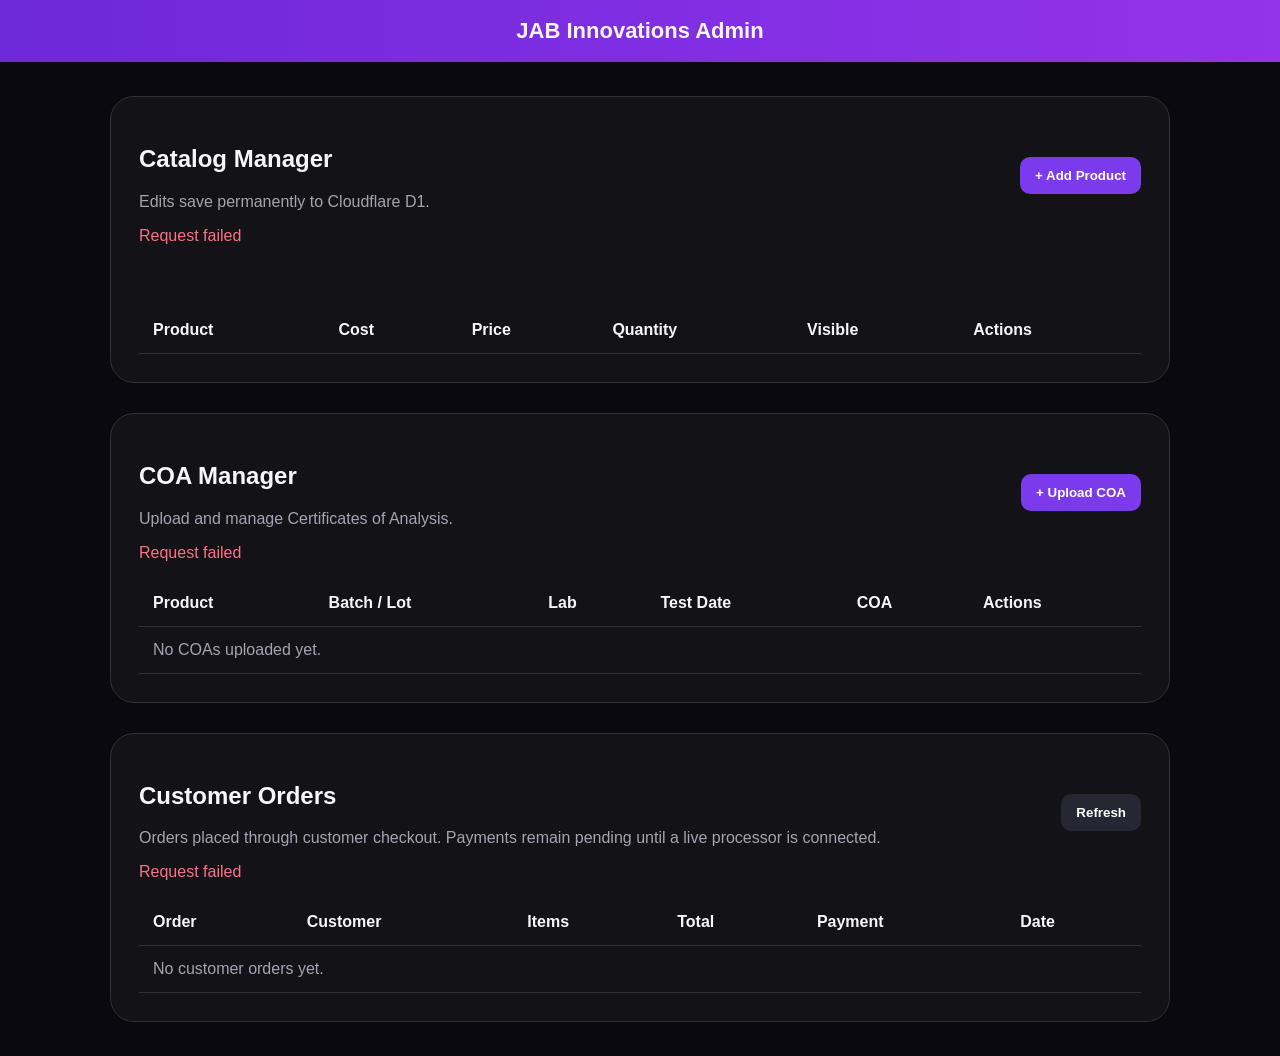
==== admin.html @ 530ba644 "Add files via upload" ====
<!doctype html>
<html>
<head>
  <meta charset="utf-8">
  <meta name="viewport" content="width=device-width,initial-scale=1">
  <title>JAB Admin</title>
  <link rel="stylesheet" href="/styles.css">
</head>

<body>

<div class="topbar">JAB Innovations Admin</div>

<main class="wrap">

  <!-- ========================= -->
  <!-- CATALOG MANAGER -->
  <!-- ========================= -->

  <section class="panel">

    <div class="toolbar">
      <div>
        <h1>Catalog Manager</h1>
        <p class="muted">
          Edits save permanently to Cloudflare D1.
        </p>
      </div>

      <button class="btn" onclick="openModal()">
        + Add Product
      </button>
    </div>

    <div id="error" style="color:#fb7185"></div>

    <div id="stats" class="stats"></div>

    <div class="table-wrap">

      <table class="table">

        <thead>
          <tr>
            <th>Product</th>
            <th>Cost</th>
            <th>Price</th>
            <th>Quantity</th>
            <th>Visible</th>
            <th>Actions</th>
          </tr>
        </thead>

        <tbody id="rows"></tbody>

      </table>

    </div>

  </section>


  <!-- ========================= -->
  <!-- COA MANAGER -->
  <!-- ========================= -->

  <section class="panel" style="margin-top:30px">

    <div class="toolbar">

      <div>
        <h1>COA Manager</h1>

        <p class="muted">
          Upload and manage Certificates of Analysis.
        </p>
      </div>

      <button class="btn" onclick="openCoaModal()">
        + Upload COA
      </button>

    </div>


    <div id="coaError" style="color:#fb7185"></div>


    <div class="table-wrap">

      <table class="table">

        <thead>
          <tr>
            <th>Product</th>
            <th>Batch / Lot</th>
            <th>Lab</th>
            <th>Test Date</th>
            <th>COA</th>
            <th>Actions</th>
          </tr>
        </thead>

        <tbody id="coaRows">

          <tr>
            <td colspan="6" class="muted">
              No COAs uploaded yet.
            </td>
          </tr>

        </tbody>

      </table>

    </div>

  </section>

  <!-- ========================= -->
  <!-- CUSTOMER ORDERS -->
  <!-- ========================= -->
  <section class="panel" style="margin-top:30px">
    <div class="toolbar">
      <div>
        <h1>Customer Orders</h1>
        <p class="muted">Orders placed through customer checkout. Payments remain pending until a live processor is connected.</p>
      </div>
      <button class="btn secondary" onclick="loadAdminOrders()">Refresh</button>
    </div>
    <div id="orderError" style="color:#fb7185"></div>
    <div class="table-wrap">
      <table class="table">
        <thead><tr><th>Order</th><th>Customer</th><th>Items</th><th>Total</th><th>Payment</th><th>Date</th></tr></thead>
        <tbody id="orderRows"><tr><td colspan="6" class="muted">No customer orders yet.</td></tr></tbody>
      </table>
    </div>
  </section>

</main>


<!-- ========================= -->
<!-- PRODUCT MODAL -->
<!-- ========================= -->

<div id="modal" class="modal">

  <form
    class="modal-card"
    onsubmit="submitProduct(event)"
  >

    <div class="toolbar">

      <h2 id="modalTitle">
        Product
      </h2>

      <button
        type="button"
        class="btn secondary"
        onclick="closeModal()"
      >
        Close
      </button>

    </div>


    <div class="grid">

      <label class="field">

        <span>Name</span>

        <input
          id="name"
          required
        >

      </label>


      <label class="field">

        <span>Category</span>

        <input
          id="category"
          required
        >

      </label>


      <label class="field">

        <span>Cost</span>

        <input
          id="cost"
          type="number"
          min="0"
          step=".01"
        >

      </label>


      <label class="field">

        <span>Price</span>

        <input
          id="price"
          type="number"
          min="0"
          step=".01"
        >

      </label>


      <label class="field">

        <span>Quantity</span>

        <input
          id="quantity"
          type="number"
          min="0"
        >

      </label>


      <label class="field">

        <span>Low stock</span>

        <input
          id="low_stock"
          type="number"
          min="0"
          value="5"
        >

      </label>


      <label class="field full">

        <span>Image URL</span>

        <input
          id="image_url"
        >

      </label>


      <label class="field full">

        <span>Description</span>

        <textarea
          id="description"
          rows="4"
        ></textarea>

      </label>


      <label class="field full">

        <span>

          <input
            id="active"
            type="checkbox"
            checked
          >

          Visible on storefront

        </span>

      </label>

    </div>


    <div
      class="toolbar"
      style="margin-top:18px"
    >

      <span></span>

      <button
        class="btn"
        type="submit"
      >
        Save Product
      </button>

    </div>

  </form>

</div>


<!-- ========================= -->
<!-- COA UPLOAD MODAL -->
<!-- ========================= -->

<div id="coaModal" class="modal">

  <form
    id="coaForm"
    class="modal-card"
    onsubmit="submitCoa(event)"
  >

    <div class="toolbar">

      <h2>
        Upload COA
      </h2>

      <button
        type="button"
        class="btn secondary"
        onclick="closeCoaModal()"
      >
        Close
      </button>

    </div>


    <div class="grid">

      <label class="field">

        <span>Product</span>

        <input
          id="coa_product"
          required
          placeholder="Example: Tirzepatide 30 mg"
        >

      </label>


      <label class="field">

        <span>Batch / Lot Number</span>

        <input
          id="coa_batch"
          required
        >

      </label>


      <label class="field">

        <span>Lab</span>

        <input
          id="coa_lab"
          placeholder="Testing laboratory"
        >

      </label>


      <label class="field">

        <span>Test Date</span>

        <input
          id="coa_test_date"
          type="date"
        >

      </label>


      <label class="field full">

        <span>COA PDF or Image</span>

        <input
          id="coa_file"
          type="file"
          accept=".pdf,image/*"
          required
        >

      </label>


      <label class="field full">

        <span>

          <input
            id="coa_active"
            type="checkbox"
            checked
          >

          Visible on public COA page

        </span>

      </label>

    </div>


    <div
      class="toolbar"
      style="margin-top:18px"
    >

      <span id="coaUploadStatus" class="muted"></span>

      <button
        class="btn"
        type="submit"
      >
        Upload COA
      </button>

    </div>

  </form>

</div>


<div
  id="toast"
  class="toast"
></div>


<script src="/admin.js?v=coa1"></script>

</body>
</html>
---- styles.css ----
:root{--bg:#09090f;--panel:#121217;--line:#30303a;--purple:#7c3aed;--text:#f7f7fb;--muted:#a4a4b2}*{box-sizing:border-box}body{margin:0;background:var(--bg);color:var(--text);font-family:Arial,sans-serif}.topbar{background:linear-gradient(90deg,#6d28d9,#9333ea);padding:18px;text-align:center;font-weight:800;font-size:22px}.wrap{max-width:1100px;margin:auto;padding:34px 20px}.panel{background:var(--panel);border:1px solid var(--line);border-radius:24px;padding:28px}.stats{display:grid;grid-template-columns:repeat(4,1fr);gap:14px;margin:22px 0}.stat{background:#181820;border:1px solid var(--line);border-radius:14px;padding:16px}.stat strong{display:block;font-size:26px;margin-top:7px}.muted{color:var(--muted)}.toolbar{display:flex;align-items:center;justify-content:space-between;gap:12px}.btn{border:0;border-radius:10px;padding:11px 15px;background:var(--purple);color:#fff;font-weight:700;cursor:pointer}.btn.secondary{background:#272733}.btn.danger{background:#7f1d1d}.table-wrap{overflow:auto}.table{width:100%;border-collapse:collapse;margin-top:18px}.table th,.table td{padding:14px;border-bottom:1px solid var(--line);text-align:left}.inline-input,input,textarea{background:#0c0c11;color:white;border:1px solid #44444f;border-radius:10px;padding:11px}.inline-input{width:105px}.modal{position:fixed;inset:0;background:#000b;display:none;place-items:center;padding:20px}.modal.open{display:grid}.modal-card{width:min(700px,100%);background:#15151b;border:1px solid var(--line);border-radius:18px;padding:22px}.grid{display:grid;grid-template-columns:1fr 1fr;gap:13px}.field{display:flex;flex-direction:column;gap:7px}.full{grid-column:1/-1}.toast{position:fixed;right:20px;bottom:20px;background:#181820;border:1px solid var(--line);padding:13px 17px;border-radius:10px;display:none}.toast.show{display:block}@media(max-width:750px){.stats,.grid{grid-template-columns:1fr 1fr}.panel{padding:18px}.table th,.table td{min-width:115px}}@media(max-width:500px){.stats,.grid{grid-template-columns:1fr}.topbar{font-size:18px}}
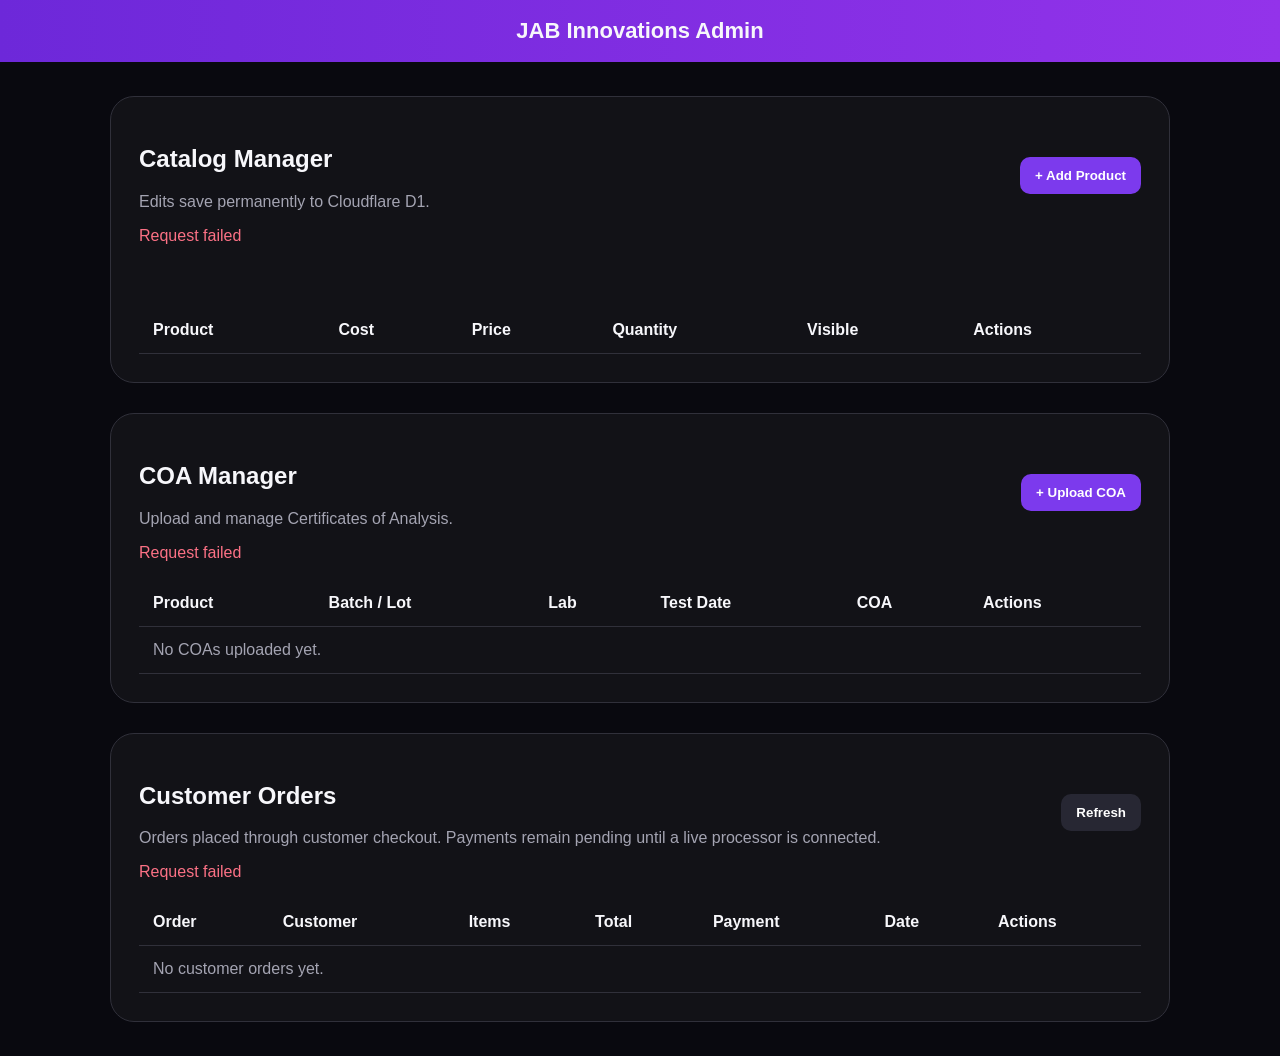
==== commit 3998e3f5: "Add confirm and shipping controls to admin" ====
--- a/admin.html
+++ b/admin.html
@@ -131,8 +131,8 @@
     <div id="orderError" style="color:#fb7185"></div>
     <div class="table-wrap">
       <table class="table">
-        <thead><tr><th>Order</th><th>Customer</th><th>Items</th><th>Total</th><th>Payment</th><th>Date</th></tr></thead>
-        <tbody id="orderRows"><tr><td colspan="6" class="muted">No customer orders yet.</td></tr></tbody>
+        <thead><tr><th>Order</th><th>Customer</th><th>Items</th><th>Total</th><th>Payment</th><th>Date</th><th>Actions</th></tr></thead>
+<tbody id="orderRows"><tr><td colspan="7" class="muted">No customer orders yet.</td></tr></tbody>
       </table>
     </div>
   </section>
